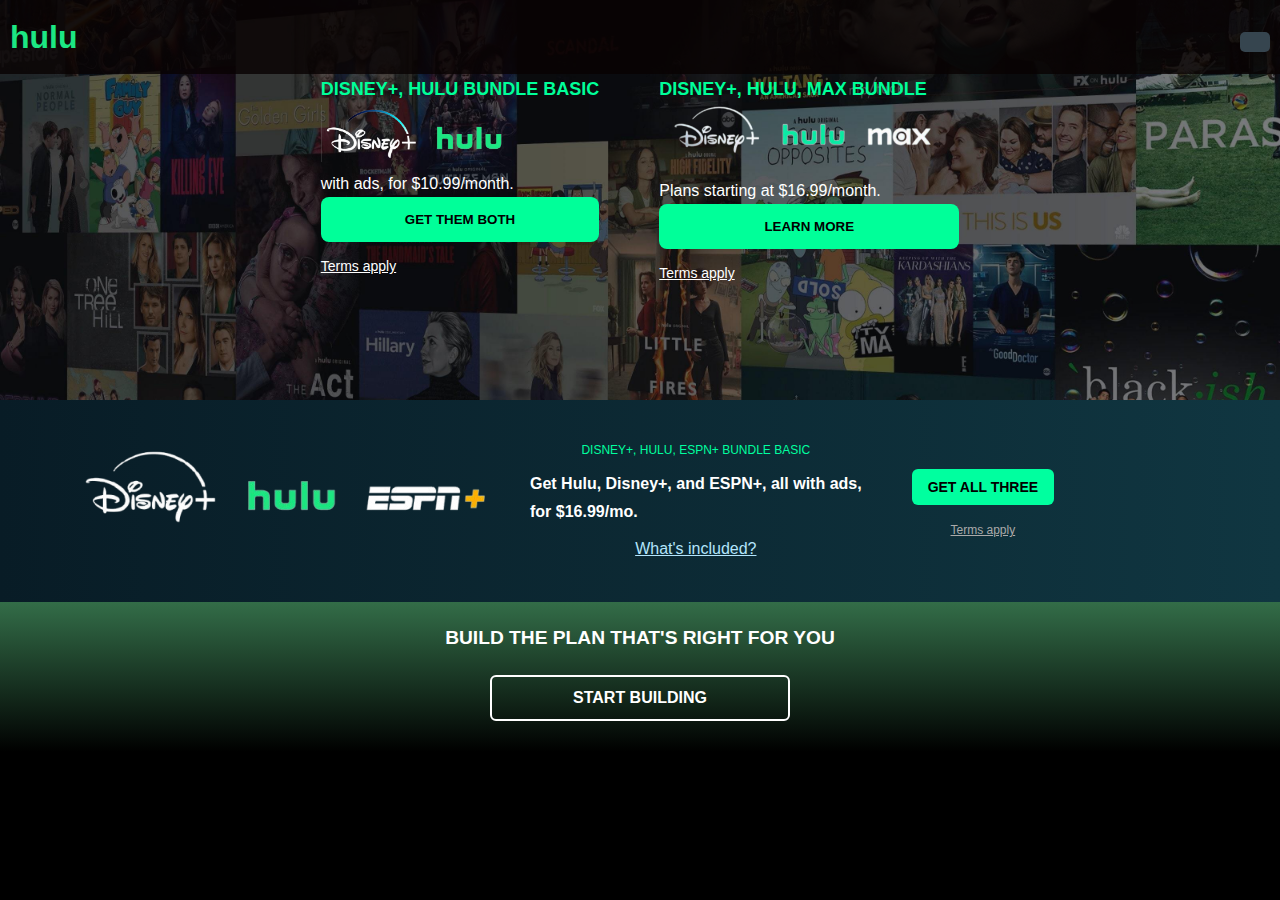
==== hulu.html @ ec4cf581 "Initial commit" ====
<!DOCTYPE html>
<html>
    <head>
        <title>HULU CLONE</title>
        <meta name="viewport" content="width=device-width, initial-scale=1.0">
        <link rel="stylesheet" href="./hulu.css">
        <link rel="stylesheet" href="https://cdnjs.cloudflare.com/ajax/libs/font-awesome/6.5.1/css/all.min.css" integrity="sha512-DTOQO9RWCH3ppGqcWaEA1BIZOC6xxalwEsw9c2QQeAIftl+Vegovlnee1c9QX4TctnWMn13TZye+giMm8e2LwA==" crossorigin="anonymous" referrerpolicy="no-referrer" />
    </head>
    <body>
        <section class="top-section">
            <div class="navbar">
                <div class="logo">hulu</div>
                    <div class="menu-container" id="mbp">
                        <button class="menu-button">
                            <i class="fas fa-bars"></i>
                        </button>
                        <div class="dropdown" id = "the-dropdowns">
                            <a href="#" class="dropdown-item">Get the Hulu app</a>
                            <a href="#" class="dropdown-item">LOG IN</a>
                            <a href="#" class="dropdown-item">SIGN UP NOW </a>
                        </div>
                    </div>
                </div>

                <div class="two-column">
                    <div class="bundle-option">
                        <div class="title">DISNEY+, HULU BUNDLE BASIC</div>
                        <img src="./Images/disney-hulu2-logo.png" alt="logos" class="hulu-logo2">  
                        <p class="subtitle">with ads, for $10.99/month.</p>
                        <button class="bundle-button"> GET THEM BOTH </button>
                        <div class="details">
                            <a href="#">Terms apply</a>
                        </div>
                    </div> 
            
                    <div class="bundle-option">
                        <div class="title">DISNEY+, HULU, MAX BUNDLE</div>
                        <img src="./Images/allLogos.png" alt="hulu" class="hulu-logos">
                        <p class="subtitle">Plans starting at $16.99/month.</p>
                        <button class="bundle-button"> LEARN MORE</button>
                        <div class="details">
                            <a href="#">Terms apply</a>
                        </div>
                    </div>
                </div>
        </section>

        <section class="second-section"> 
            <div class="section-2">
                <div class="img">
                <img src="./Images/img2.png" class="img" alt="Disney/hulu/espn-logo">
                </div>
                <div class="punched">
                    <div class="DISNEY">DISNEY+, HULU, ESPN+ BUNDLE BASIC</div>
                    <div class="text">Get Hulu, Disney+, and ESPN+, all with ads, <br/> for $16.99/mo.</div>
                    <div class="question">
                    <a href="#">What's included?</a>
                </div>
                </div>
                <div class="punched-2">
                    <button class="button">GET ALL THREE</button>
                    <div class="detail">
                        <a href="#">Terms apply</a>
                </div>
                </div>
            </div>
        </section>

        <section class="third-section">  
            <div class="section-3">
                <div class="builder">BUILD THE PLAN THAT'S RIGHT FOR YOU</div>
                <button class="button-2">START BUILDING</button>
            </div>                    


        </section>
        <script src="hulu.js"></script>
    </body>
</html>
---- hulu.css ----
@import url(@import url('https://fonts.googleapis.com/css2?family=Rubik:ital,wght@0,300..900;1,300..900&display=swap'));


*{
    box-sizing: border-box;
    margin: 0;
    padding: 0;
}

html, body{
    font-family: "Rubik", sans-serif;
    line-height: 1.7;
    overflow-x: hidden;
    background: #000;
    color: #fff;

}

.top-section {
    height: 400px;
    background: url(./Images/header.jpg)
    no-repeat center center / cover;

}

.navbar{
    background-color: rgba(8, 2, 2, 0.822);
    padding: 10px 10px;
    display: flex;
    justify-content: space-between;
    align-items: center;
}

.logo{
    color:#1ce783 ;
    font-weight: bold;
    font-size: 2rem;
}

.menu-container{
    position: relative;
    display: block;
}

.menu-button{
    background-color: #36454f;
    color: #a9a3a3;
    border: none;
    padding:10px 15px;
    border-radius: 5px;
    font-size:1.1rem ;
    cursor: pointer;
    z-index: 20;
    
}

.dropdown{
    position:  absolute;
    top: 60px;
    right: 0px;
    background-color:#1b2a32 ;
    border-radius: 5px;
    box-shadow: 0 2px 5px rgba(31, 26, 26, 0.87);
    width: 300px;
    display: none;
    text-align: center;

}

.dropdown.reveal{
    display:block;
}


.dropdown-item{
    padding: 12px 0px;
    color: #a9a3a3;
    text-decoration: none;
    display: block;
    border-bottom-left-radius:5px ; 
    border-bottom-right-radius:5px ;
    transition:background-color 0.3s ease ;
    border-bottom: 1px solid whitesmoke;

}

.dropdown-item:hover{
    background-color:#0cb962 ;
    color: #000;
}

.menu-button i{
    font-size: 12px;

}

.hulu-logo2{
    width: 200px;
}

.hulu-logos{
    width:300px ;
}

.two-column{
    display: flex;
    justify-content: center;
    gap: 60px;
    overflow-x: auto;
    flex-wrap: nowrap;

}

.bundle-option{
    align-items: center;
    position: relative;

}

.title{
    color: #00ff99;
    font-weight: bolder;
    font-size: large;

}

.bundle-button{
    background-color: #00ff99;
    color:black ;
    padding: 15px 30px;
    border-radius:8px ;
    border: none;
    width: 100%;
    font-weight: bold;
    cursor: pointer;
    margin-bottom: 10px;
}

.details a{
    color: white;
    text-decoration: underline;
    font-size: 14px; 
}

.second-section{
    background:linear-gradient(90deg, #081c26 0%, #103641 100%);
    color: #fff;
    text-align: center;
    padding: 20px 40px;
    display: flex;
}

.section-2{
    display: flex;
    justify-content: center;
    gap: 20px;
    padding: 20px;
    align-items: center;
}
.DISNEY{
    color: #00ff9f;
    margin-bottom: 10px;
    font-weight: ;
    font-size: 12px;

}


.img{
    margin-bottom: 5px;
    width: 450px; ;
}

.text{
    font-size: 16px;
    margin-bottom: 10px;
    font-weight:bolder ;
    text-align: left;
}

.question a {
color:#b3e5fc ;
margin-top:0px;
}

.button{
    background-color: #00ff9f;
    color: #000;
    padding: 10px 16px;
    font-weight: bold;
    border: none;
    border-radius: 6px;
    font-size: 14px;
    margin: 10px 30px;
    cursor: pointer;
}

.detail a{
    font-size:12px ;
    color: #aaa;
    text-decoration: underline;
    margin-top: 0;
    padding-top: 0;
}

.third-section{
    background: linear-gradient(to bottom,#336d48, #000000);
    text-align: center;
    color:#fff ;
    height: 150px;
    padding: 20px 40px;
}

.builder{
    font-weight: bold;
    font-size: 1.2rem;
    margin-bottom: 20px;
}

.button-2{
    padding: 12px 24px;
    border: 2px solid white;
    border-radius: 6px;
    background: transparent;
    color: #fff;
    cursor: pointer;
    font-size: 1rem;
    font-weight: bold;
    transition: background 0.3s, color 0.3s;
    width: 25%;
}

.button-2:hover{
    background: #ffffffba;
    color: #1D8954;
}
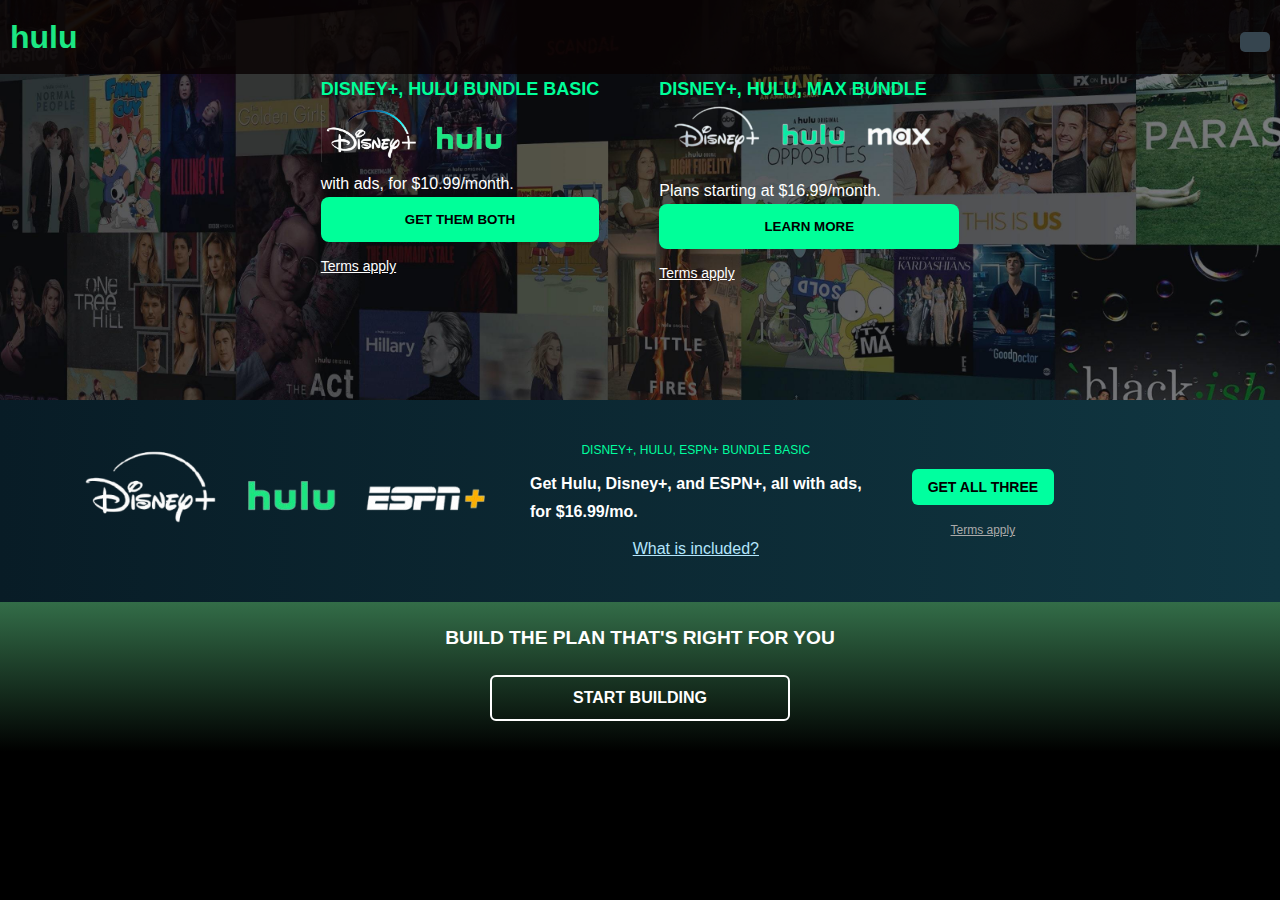
==== commit d5f04af0: "Updated HTML code" ====
--- a/hulu.html
+++ b/hulu.html
@@ -54,7 +54,7 @@
                     <div class="DISNEY">DISNEY+, HULU, ESPN+ BUNDLE BASIC</div>
                     <div class="text">Get Hulu, Disney+, and ESPN+, all with ads, <br/> for $16.99/mo.</div>
                     <div class="question">
-                    <a href="#">What's included?</a>
+                    <a href="#">What is included?</a>
                 </div>
                 </div>
                 <div class="punched-2">
